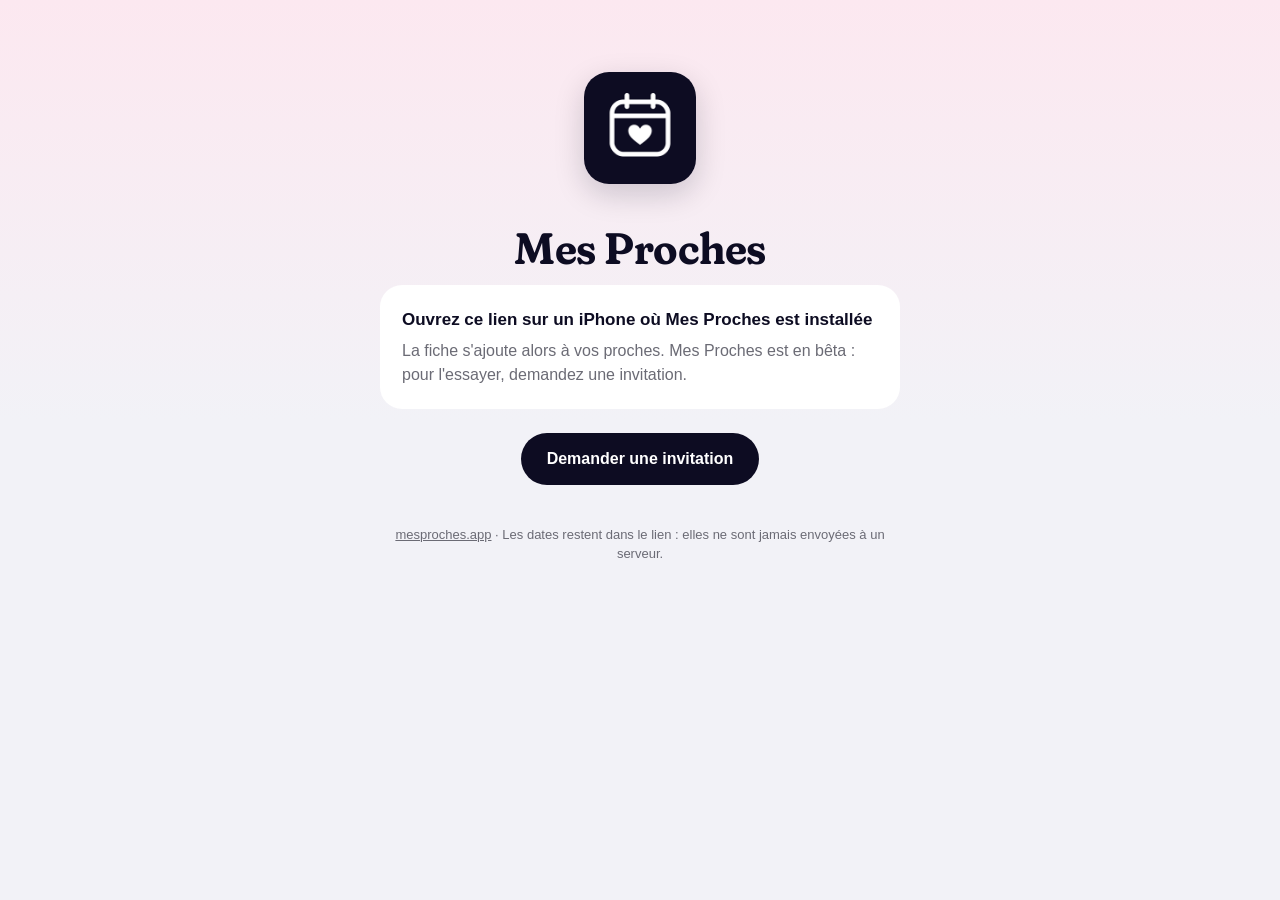
==== ajouter/index.html @ 1aface10 "Site mesproches.app : accueil, page de partage /ajouter et association avec l'app (liens universels)" ====
<!doctype html>
<html lang="fr">
<head>
<meta charset="utf-8">
<meta name="viewport" content="width=device-width, initial-scale=1">
<title>Mes Proches</title>
<meta name="robots" content="noindex">
<link rel="icon" href="/favicon.png">
<link rel="apple-touch-icon" href="/apple-touch-icon.png">
<link rel="stylesheet" href="/assets/style.css">
</head>
<body>
<main>
  <img class="icone" src="/assets/icone.png" alt="Icône de Mes Proches">
  <h1>Mes Proches</h1>

  <div class="carte" id="fiche" hidden>
    <p>On vous partage les dates de</p>
    <p class="nom" id="nom"></p>
    <p class="dates" id="dates"></p>
  </div>

  <div class="carte">
    <h2>Ouvrez ce lien sur un iPhone où Mes Proches est installée</h2>
    <p>La fiche s'ajoute alors à vos proches. Mes Proches est en bêta : pour l'essayer, demandez une invitation.</p>
  </div>

  <a class="bouton" href="mailto:contact@mesproches.app?subject=Tester%20Mes%20Proches">Demander une invitation</a>

  <p class="pied"><a href="/">mesproches.app</a> · Les dates restent dans le lien : elles ne sont jamais envoyées à un serveur.</p>
</main>
<script>
// Les données sont après le « # » : le navigateur ne les envoie jamais au serveur.
(function () {
  var p = new URLSearchParams(location.hash.slice(1));
  var prenom = p.get("prenom");
  if (!prenom) return;
  var mois = ["janvier","février","mars","avril","mai","juin","juillet","août","septembre","octobre","novembre","décembre"];
  function jour(v) {
    if (!v) return null;
    var t = v.split("-").map(Number);
    if (!t[0] || !t[1] || t[1] > 12) return null;
    return (t[0] === 1 ? "1er" : t[0]) + " " + mois[t[1] - 1];
  }
  var lignes = [];
  var a = jour(p.get("anniv")); if (a) lignes.push("Anniversaire : " + a);
  var f = jour(p.get("fete")); if (f) lignes.push("Fête : " + f);
  document.getElementById("nom").textContent = [prenom, p.get("nom")].filter(Boolean).join(" ");
  document.getElementById("dates").textContent = lignes.join(" · ");
  document.getElementById("fiche").hidden = false;
})();
</script>
</body>
</html>
---- assets/style.css ----
@font-face { font-family: "MP Titre"; src: url("titre.ttf") format("truetype"); font-display: swap; }
@font-face { font-family: "MP Accroche"; src: url("accroche.ttf") format("truetype"); font-display: swap; }

:root {
  --nuit: #0D0C22;
  --rose: #EA4C89;
  --poudre: #FCE8F0;
  --fond: #F2F2F7;
  --carte: #FFFFFF;
  --texte: #0D0C22;
  --second: #6B6B75;
}
@media (prefers-color-scheme: dark) {
  :root { --fond: #000000; --carte: #1C1C1E; --texte: #FFFFFF; --second: #D1D1D6; --poudre: #3A1F2B; }
}

* { box-sizing: border-box; }
html, body { margin: 0; }
body {
  font-family: -apple-system, BlinkMacSystemFont, "SF Pro Text", "Helvetica Neue", Arial, sans-serif;
  color: var(--texte);
  background: linear-gradient(var(--poudre), var(--fond) 420px) no-repeat, var(--fond);
  min-height: 100vh;
  line-height: 1.5;
}
main { max-width: 560px; margin: 0 auto; padding: 72px 20px 48px; text-align: center; }
.icone { width: 112px; height: 112px; border-radius: 25px; box-shadow: 0 10px 30px rgba(13,12,34,.18); }
h1 { font-family: "MP Titre", Georgia, serif; font-weight: 400; font-size: 44px; margin: 24px 0 4px; letter-spacing: -0.5px; }
.accroche { font-family: "MP Accroche", Georgia, serif; font-style: italic; font-size: 22px; margin: 0 0 32px; }
.accroche em { color: var(--rose); }
.carte { background: var(--carte); border-radius: 22px; padding: 22px 22px; text-align: left; margin: 0 0 16px; }
.carte h2 { font-size: 17px; margin: 0 0 6px; }
.carte p { margin: 0; color: var(--second); }
ul.points { list-style: none; padding: 0; margin: 0; }
ul.points li { padding: 8px 0; }
ul.points li + li { border-top: 0.5px solid rgba(128,128,128,.25); }
.bouton { display: inline-block; background: var(--nuit); color: #fff; text-decoration: none; font-weight: 600; padding: 14px 26px; border-radius: 999px; margin-top: 8px; }
@media (prefers-color-scheme: dark) { .bouton { background: #fff; color: #000; } }
.pied { font-size: 13px; color: var(--second); margin-top: 40px; }
.pied a { color: inherit; }
.nom { font-size: 26px; font-weight: 700; margin: 4px 0; }
.dates { color: var(--second); }
.carte p.nom { color: var(--texte); }
@media (prefers-color-scheme: dark) { .icone { box-shadow: 0 0 0 1px rgba(255,255,255,.18), 0 10px 30px rgba(0,0,0,.5); } }
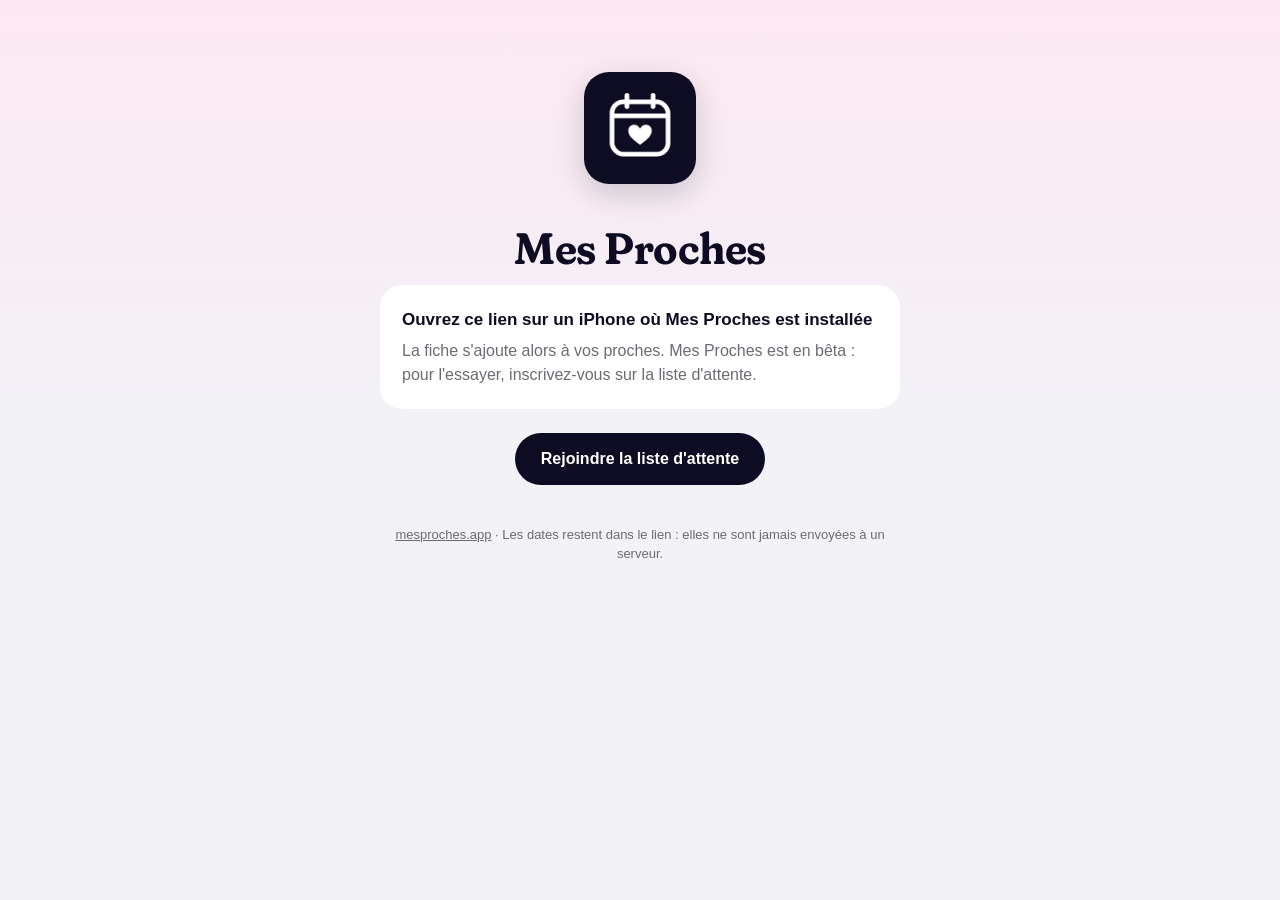
==== commit 7747d6ed: "Site : bloc Mes envies, captures build 8, partage mis à jour, choix du thème (Auto/Clair/Sombre), li" ====
--- a/ajouter/index.html
+++ b/ajouter/index.html
@@ -4,10 +4,11 @@
 <meta charset="utf-8">
 <meta name="viewport" content="width=device-width, initial-scale=1">
 <title>Mes Proches</title>
-<meta name="robots" content="noindex">
+<meta name="robots" content="noindex, nofollow">
 <link rel="icon" href="/favicon.png">
 <link rel="apple-touch-icon" href="/apple-touch-icon.png">
 <link rel="stylesheet" href="/assets/style.css">
+<script src="/assets/theme.js"></script>
 </head>
 <body>
 <main>
@@ -22,10 +23,10 @@
 
   <div class="carte">
     <h2>Ouvrez ce lien sur un iPhone où Mes Proches est installée</h2>
-    <p>La fiche s'ajoute alors à vos proches. Mes Proches est en bêta : pour l'essayer, demandez une invitation.</p>
+    <p>La fiche s'ajoute alors à vos proches. Mes Proches est en bêta : pour l'essayer, inscrivez-vous sur la liste d'attente.</p>
   </div>
 
-  <a class="bouton" href="mailto:contact@mesproches.app?subject=Tester%20Mes%20Proches">Demander une invitation</a>
+  <a class="bouton" href="/#liste-attente">Rejoindre la liste d'attente</a>
 
   <p class="pied"><a href="/">mesproches.app</a> · Les dates restent dans le lien : elles ne sont jamais envoyées à un serveur.</p>
 </main>
--- a/assets/style.css
+++ b/assets/style.css
@@ -10,8 +10,10 @@
   --texte: #0D0C22;
   --second: #6B6B75;
 }
+/* Sombre : choisi avec le bouton (data-theme="dark"), ou automatique si aucun choix (Auto) */
+:root[data-theme="dark"] { --fond: #000000; --carte: #1C1C1E; --texte: #FFFFFF; --second: #D1D1D1; --poudre: #3A1F2B; color-scheme: dark; }
 @media (prefers-color-scheme: dark) {
-  :root { --fond: #000000; --carte: #1C1C1E; --texte: #FFFFFF; --second: #D1D1D6; --poudre: #3A1F2B; }
+  :root:not([data-theme="light"]) { --fond: #000000; --carte: #1C1C1E; --texte: #FFFFFF; --second: #D1D1D1; --poudre: #3A1F2B; color-scheme: dark; }
 }
 
 * { box-sizing: border-box; }
@@ -35,10 +37,12 @@
 ul.points li { padding: 8px 0; }
 ul.points li + li { border-top: 0.5px solid rgba(128,128,128,.25); }
 .bouton { display: inline-block; background: var(--nuit); color: #fff; text-decoration: none; font-weight: 600; padding: 14px 26px; border-radius: 999px; margin-top: 8px; }
-@media (prefers-color-scheme: dark) { .bouton { background: #fff; color: #000; } }
+:root[data-theme="dark"] .bouton { background: #fff; color: #000; }
+@media (prefers-color-scheme: dark) { :root:not([data-theme="light"]) .bouton { background: #fff; color: #000; } }
 .pied { font-size: 13px; color: var(--second); margin-top: 40px; }
 .pied a { color: inherit; }
 .nom { font-size: 26px; font-weight: 700; margin: 4px 0; }
 .dates { color: var(--second); }
 .carte p.nom { color: var(--texte); }
-@media (prefers-color-scheme: dark) { .icone { box-shadow: 0 0 0 1px rgba(255,255,255,.18), 0 10px 30px rgba(0,0,0,.5); } }
+:root[data-theme="dark"] .icone { box-shadow: 0 0 0 1px rgba(255,255,255,.18), 0 10px 30px rgba(0,0,0,.5); }
+@media (prefers-color-scheme: dark) { :root:not([data-theme="light"]) .icone { box-shadow: 0 0 0 1px rgba(255,255,255,.18), 0 10px 30px rgba(0,0,0,.5); } }
